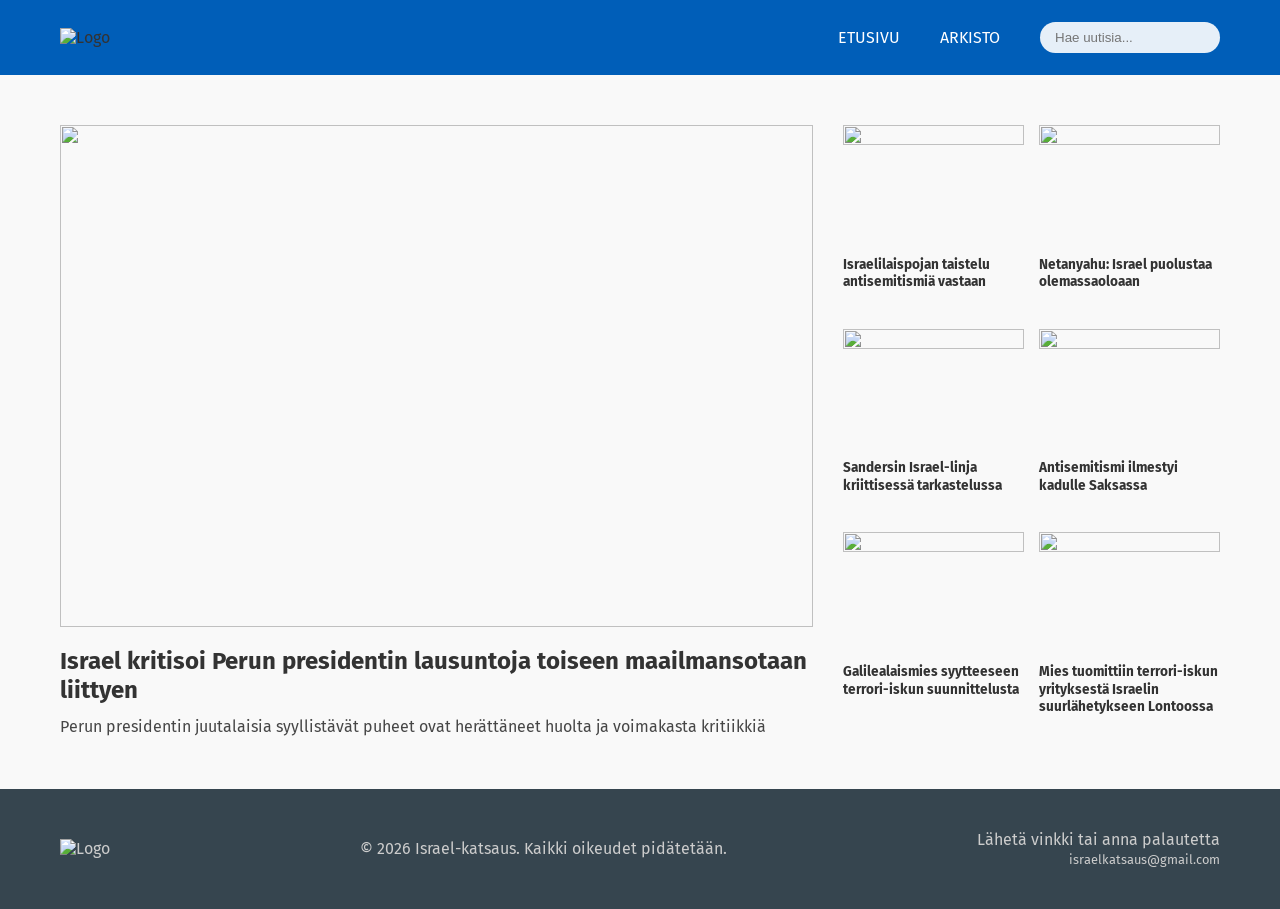
==== index.html @ c625f096 "Add files via upload" ====
<!DOCTYPE html>
<html lang="fi">
<head>
    <meta charset="UTF-8">
    <meta name="viewport" content="width=device-width, initial-scale=1.0">
    <title>Israel-katsaus</title>
    <link rel="icon" type="image/png" href="assets/favicon.png">
    <link rel="stylesheet" href="styles.css">
    <link href="https://fonts.googleapis.com/css2?family=Fira+Sans:ital,wght@0,400;0,700;1,700&display=swap" rel="stylesheet">
</head>
<body>
    <div id="navbar-placeholder"></div>

    <main class="container content-wrapper">
        <div id="search-results-container" style="display:none;">
            <h2 class="section-title">Hakutulokset</h2>
            <div id="search-grid" class="archive-grid"></div>
            <hr>
        </div>

        <div id="front-page-layout">
            <div id="main-article-area"></div>
            <div id="side-articles-area" class="side-grid"></div>
        </div>
    </main>

    <div id="footer-placeholder"></div>

    <script src="script.js"></script>
    <script>
        window.onload = () => {
            loadComponent('navbar-placeholder', 'navbar.html', initNavbar);
            loadComponent('footer-placeholder', 'footer.html');
            renderFrontPage();
        };
    </script>
</body>
</html>
---- styles.css ----
/* PERUSASETUKSET & MUUTTUJAT */
:root {
    /* Vaalean teeman värit (oletus) */
    --bg-color: #f9f9f9;
    --text-color: #333;
    --card-bg: #ffffff;
    --border-color: #ddd;
    --footer-bg: #36454f;
    --footer-text: #ccc;
    --navbar-bg: #005EB8;
}

@media (prefers-color-scheme: dark) {
    :root {
        /* Tumman teema värit */
        --bg-color: #121212;
        --text-color: #e0e0e0;
        --card-bg: #1e1e1e;
        --border-color: #333;
        --navbar-bg: #005EB8;
    }
}

* { box-sizing: border-box; margin: 0; padding: 0; }

html {
    overflow-y: scroll;
}

body { 
    font-family: 'Fira Sans', sans-serif; 
    background-color: var(--bg-color); 
    display: flex; 
    flex-direction: column; 
    min-height: 100vh;
    color: var(--text-color);
    transition: background-color 0.3s ease, color 0.3s ease;
}

a { text-decoration: none; color: inherit; }

.container { 
    max-width: 1200px; 
    margin: 0 auto; 
    padding: 0 20px; 
    width: 100%;
}

.content-wrapper { 
    flex: 1; 
    padding-top: 30px; 
    padding-bottom: 50px; 
}

/* YLÄPALKKI (NAVBAR) */
.navbar { 
    background-color: var(--navbar-bg); 
    height: 75px; 
    position: sticky; 
    top: 0; 
    z-index: 1000;
    transition: background-color 0.3s ease;
}

.nav-container { 
    max-width: 1200px; 
    margin: 0 auto; 
    height: 100%; 
    display: flex; 
    align-items: center; 
    padding: 0 20px;
}

.nav-logo { max-height: 55px; width: auto; display: block; }

.nav-center-right { 
    display: flex; 
    align-items: center; 
    margin-left: auto; 
    width: 60%;
    justify-content: flex-end;
}

.nav-links { display: flex; gap: 40px; margin-right: 40px; }
.nav-links a { color: white; font-weight: 400; font-size: 1rem; }

#search-input { 
    padding: 8px 15px; 
    border-radius: 20px; 
    border: none; 
    outline: none;
    width: 180px;
    background-color: rgba(255, 255, 255, 0.9);
}

/* ETUSIVU LAYOUT */
#front-page-layout { 
    display: grid; 
    grid-template-columns: 2fr 1fr; 
    gap: 30px; 
    margin-top: 20px;
}

.img-container-32 { width: 100%; aspect-ratio: 3/2; overflow: hidden; margin-bottom: 20px; }
.img-container-32 img { width: 100%; height: 100%; object-fit: cover; }

.main-article-card h2 { margin-bottom: 10px; line-height: 1.2; cursor: pointer; }
.main-article-card p { line-height: 1.5; opacity: 0.9; }

.side-grid { display: grid; grid-template-columns: 1fr 1fr; gap: 15px; }
.side-card { cursor: pointer; }
.side-card img { width: 100%; aspect-ratio: 3/2; object-fit: cover; margin-bottom: 10px; }
.side-card h4 { font-size: 0.85rem; line-height: 1.3; font-weight: 700; }

/* ARKISTO & HAKU */
.archive-grid { 
    display: grid; 
    grid-template-columns: repeat(auto-fill, minmax(250px, 1fr)); 
    gap: 25px; 
    margin-top: 20px; 
}
.news-card { cursor: pointer; }
.news-card img { width: 100%; aspect-ratio: 3/2; object-fit: cover; margin-bottom: 10px; }

/* AVATTU UUTINEN */
.article-page-layout { 
    display: grid; 
    grid-template-columns: 3fr 1fr; 
    gap: 40px; 
    margin-top: 20px;
}

.article-hero-img { 
    width: 100%; 
    max-width: 100%; 
    height: auto; 
    margin-bottom: 25px; 
    display: block; 
}

.full-article h1 { font-size: 1.8rem; margin-bottom: 20px; line-height: 1.3; }
.article-ingress { font-weight: 700; margin-bottom: 1.5rem; line-height: 1.6; }
.article-body p { margin-bottom: 1.5rem; line-height: 1.6; }
.article-author { font-style: italic; font-weight: bold; font-size: 0.85rem; margin-top: 20px; }

.share-box { margin-top: 1.5rem; }
.share-box p { font-size: 0.9rem; font-weight: bold; margin-bottom: 8px; }
.share-links { display: flex; gap: 15px; align-items: center; }
.share-links img { 
    width: 45px; 
    height: 45px; 
    cursor: pointer; 
    filter: grayscale(0.2); /* Säädetään kuvakkeiden kirkkautta */
} 
.divider { border-bottom: 1px solid var(--border-color); width: 60px; margin-top: 15px; }

/* SIVUPALKKI (LATEST SIDEBAR) */
.sidebar-main-title {
    font-size: 1.1rem;
    font-weight: 700;
    margin-bottom: 15px;
    text-transform: uppercase;
}
.sidebar-item { padding: 12px 0; border-bottom: 1px solid var(--border-color); cursor: pointer; }
.sidebar-item p { font-size: 0.9rem; font-weight: 400; line-height: 1.4; }

/* ALAPALKKI (FOOTER) */
.footer { background-color: var(--footer-bg); color: var(--footer-text); padding: 40px 0; margin-top: auto; }
.footer-container { display: flex; justify-content: space-between; align-items: center; max-width: 1200px; margin: 0 auto; padding: 0 20px; }
.footer-logo { height: 50px; }

.footer-copyright { text-align: center; }
.footer-main-text { 
    font-size: 1.1rem; 
    font-weight: 600; 
    color: #fff; 
    margin-bottom: 4px; 
}
.footer-sub-text { 
    font-size: 0.75rem; 
    opacity: 0.7; 
}

.footer-contact { text-align: right; line-height: 1.4; }
.email-text { font-size: 0.8rem; }

/* MOBIILINÄKYMÄ (ALLE 768px) */
.hamburger { display: none; background: none; border: none; flex-direction: column; gap: 5px; cursor: pointer; }
.hamburger span { width: 25px; height: 3px; background-color: white; }

@media (max-width: 768px) {
    .hamburger { display: flex; position: absolute; left: 20px; }
    
    .nav-center-right { 
        display: none; 
        position: absolute; 
        top: 75px; 
        left: 0; 
        width: 100%; 
        background: var(--navbar-bg); 
        flex-direction: column; 
        padding: 30px 0;
        align-items: center;
        justify-content: center;
        text-align: center;
    }
    
    .nav-center-right.active { display: flex; }
    
    .nav-links { 
        flex-direction: column; 
        gap: 25px; 
        margin-right: 0; 
        margin-bottom: 30px; 
        width: 100%;
    }

    .nav-links a {
        font-size: 1.2rem;
        display: block;
        width: 100%;
    }

    .search-container {
        width: 100%;
        display: flex;
        justify-content: center;
        padding: 0 20px;
    }

    #search-input { 
        width: 80%; 
        max-width: 300px;
    }
    
    .nav-logo {
        position: absolute;
        left: 50%;
        transform: translateX(-50%);
        top: 15px; 
        height: 45px; 
    }
    
    #front-page-layout, .article-page-layout { grid-template-columns: 1fr; }
    .side-grid { grid-template-columns: 1fr 1fr; }
    
    .footer-container { flex-direction: column; gap: 25px; text-align: center; }
    .footer-contact { text-align: center; }
}
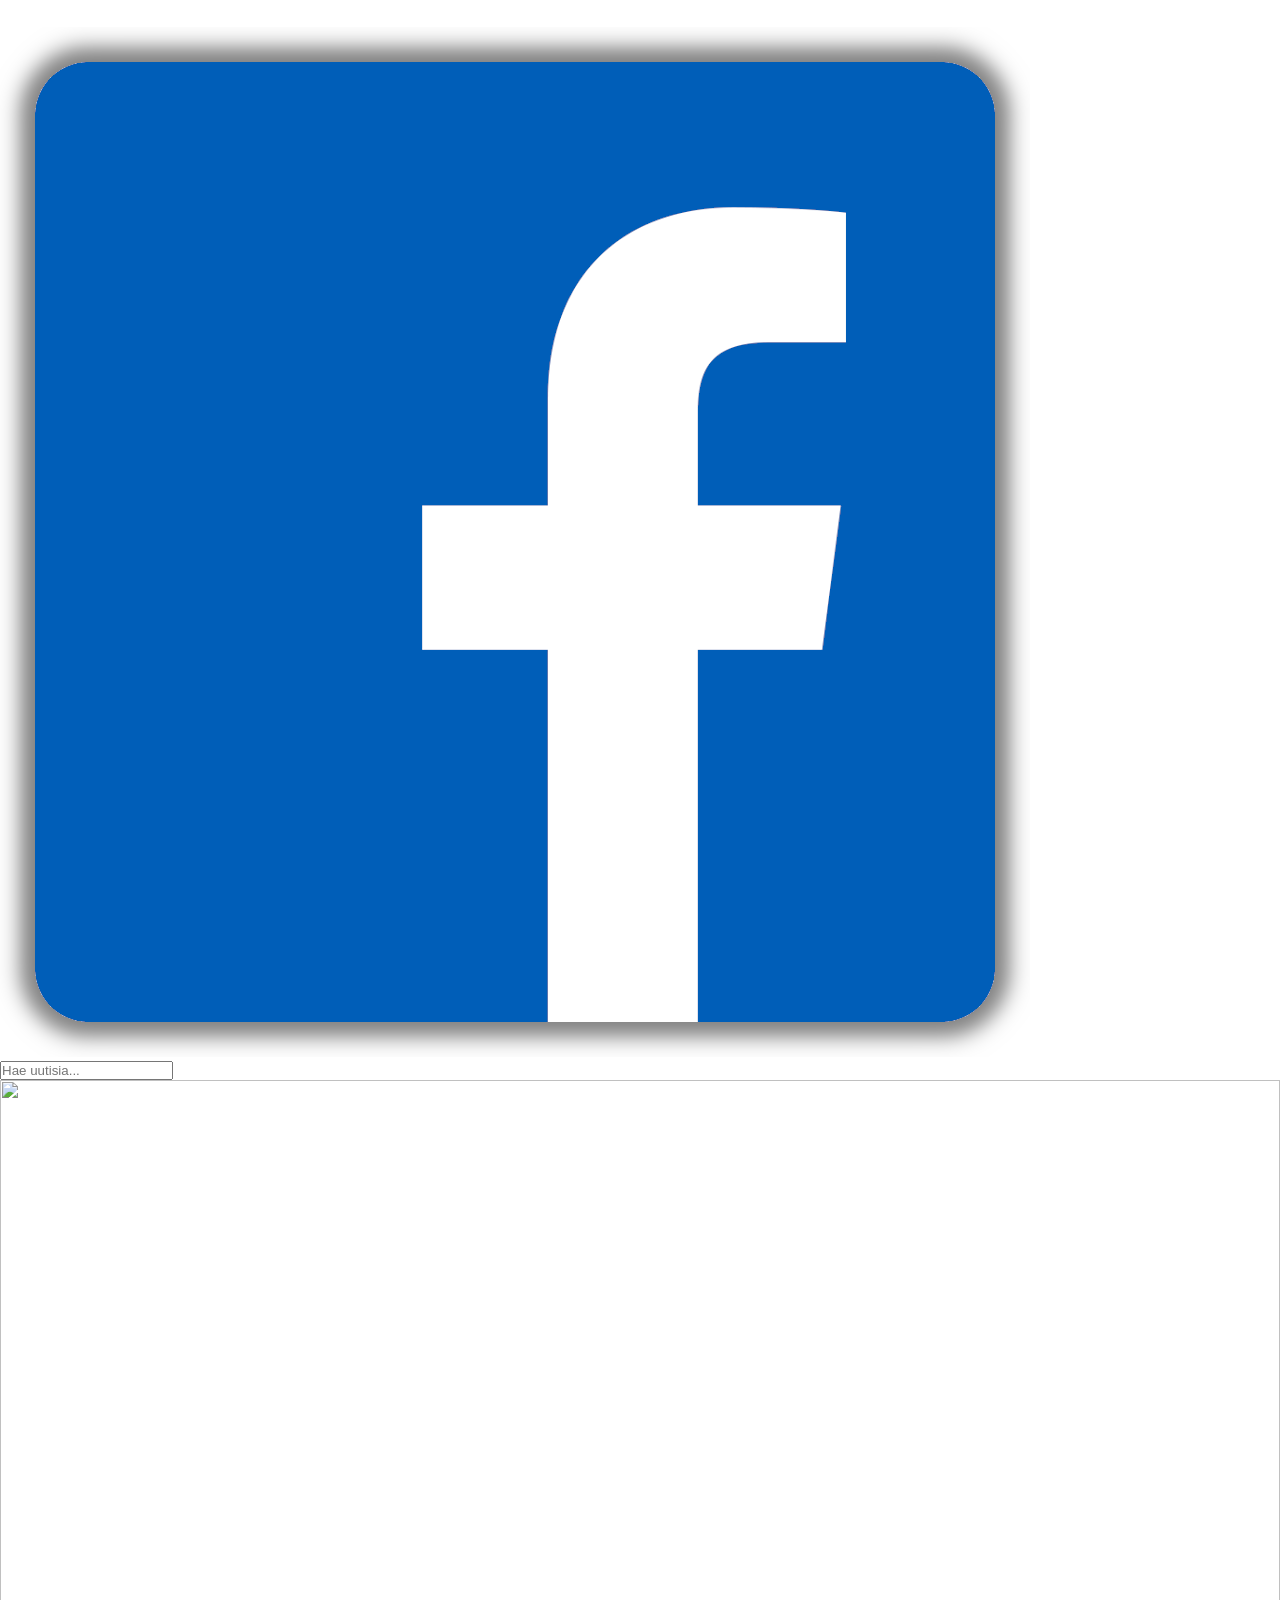
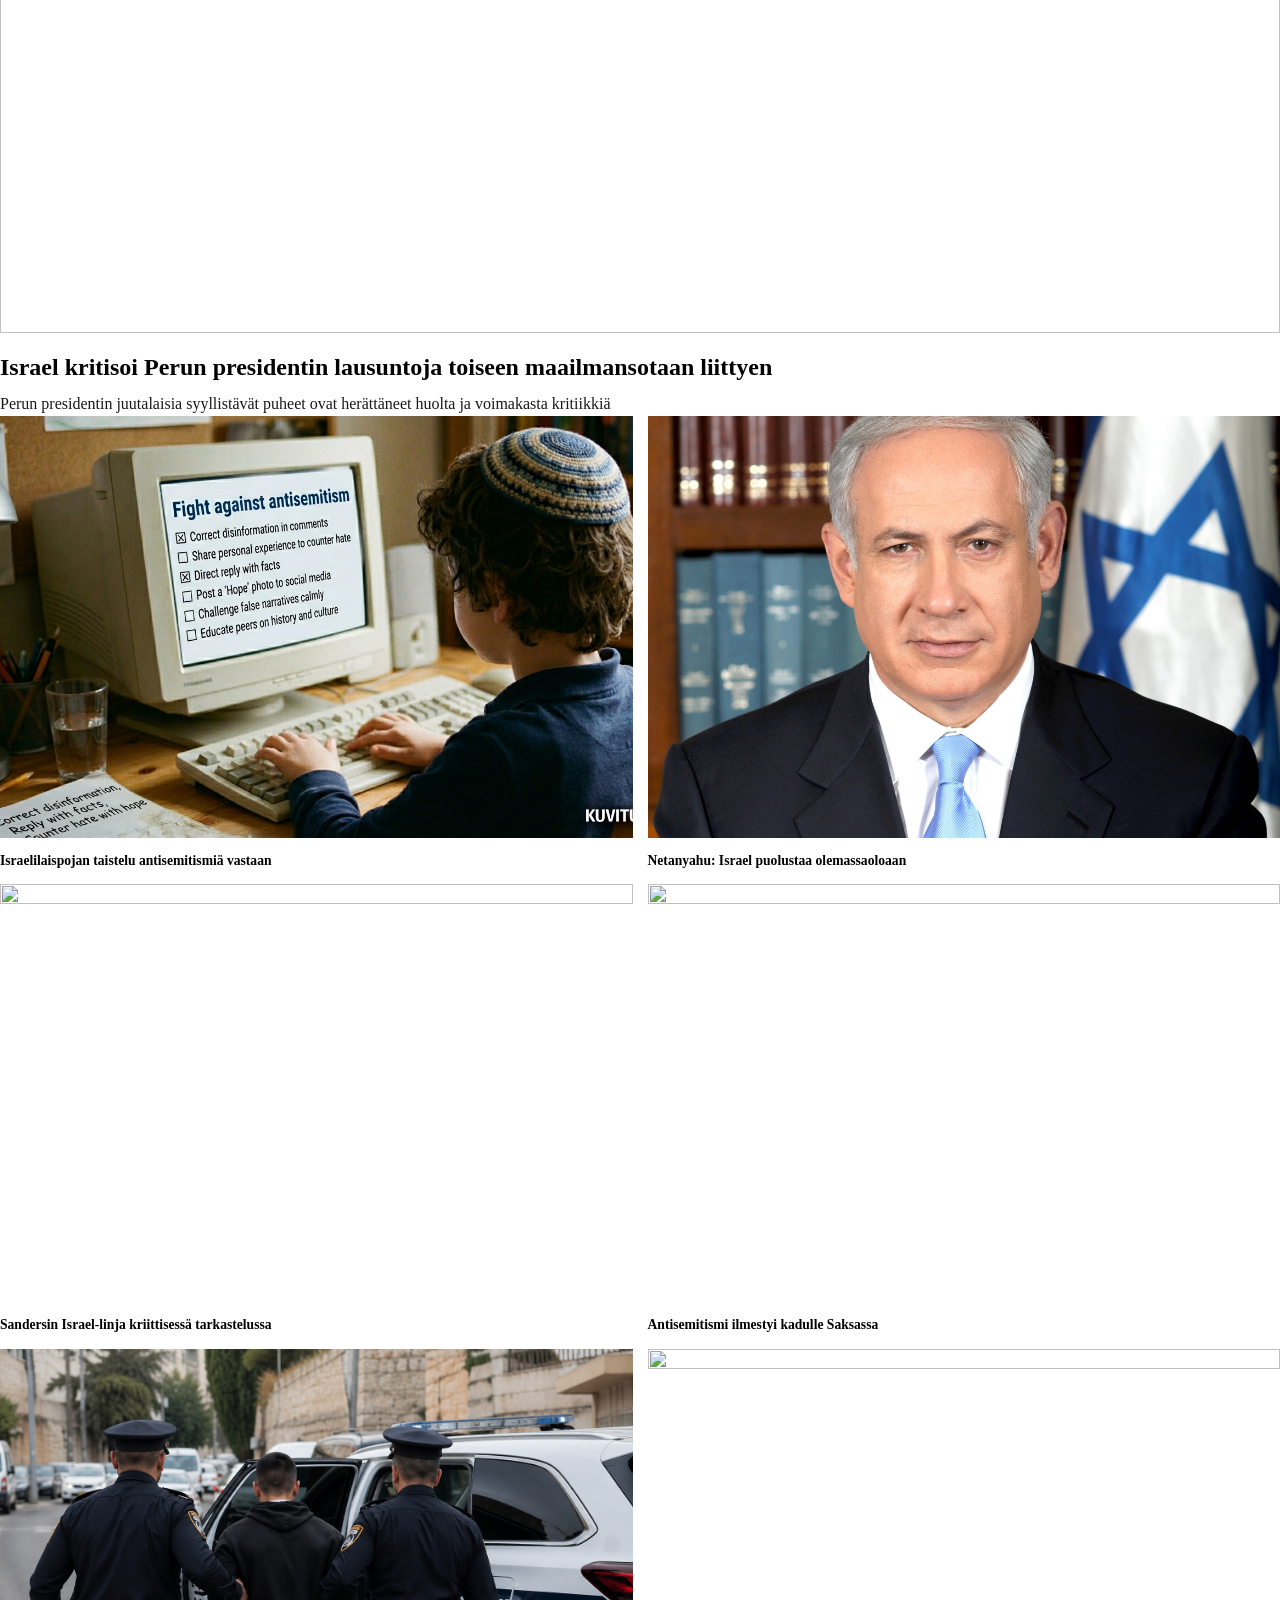
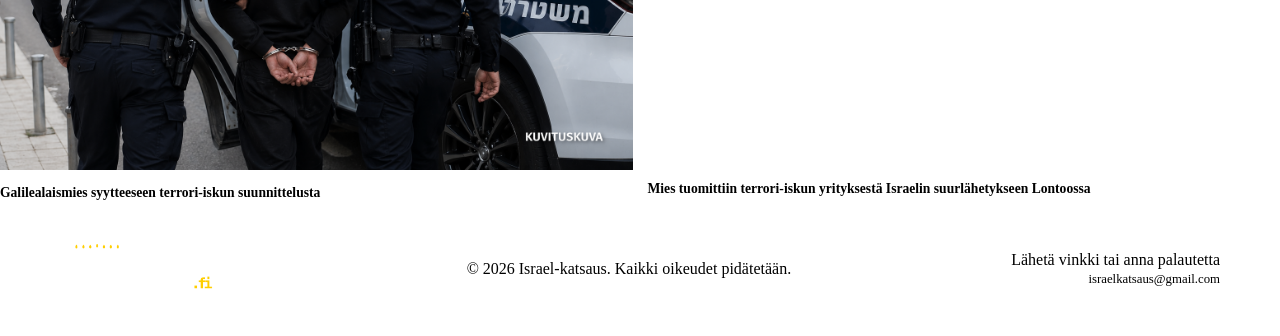
==== commit 257fce55: "Update index.html" ====
--- a/index.html
+++ b/index.html
@@ -26,11 +26,22 @@
 
     <div id="footer-placeholder"></div>
 
+    <!-- Ladattavat skriptit -->
     <script src="script.js"></script>
     <script>
+        // Suoritetaan heti kun sivu ja sen osat ovat valmiit
         window.onload = () => {
-            loadComponent('navbar-placeholder', 'navbar.html', initNavbar);
+            // Ladataan navbar ja suoritetaan initNavbar vasta kun lataus on VALMIS
+            loadComponent('navbar-placeholder', 'navbar.html', () => {
+                if (typeof initNavbar === 'function') {
+                    initNavbar();
+                }
+            });
+            
+            // Ladataan footer
             loadComponent('footer-placeholder', 'footer.html');
+            
+            // Renderöidään etusivun uutiset
             renderFrontPage();
         };
     </script>
--- a/styles.css
+++ b/styles.css
@@ -1,104 +1,104 @@
 /* PERUSASETUKSET & MUUTTUJAT */
 :root {
-    /* Vaalean teeman värit (oletus) */
-    --bg-color: #f9f9f9;
-    --text-color: #333;
-    --card-bg: #ffffff;
-    --border-color: #ddd;
-    --footer-bg: #36454f;
-    --footer-text: #ccc;
-    --navbar-bg: #005EB8;
+    /* Vaalean teeman värit (oletus) */
+    --bg-color: #f9f9f9;
+    --text-color: #333;
+    --card-bg: #ffffff;
+    --border-color: #ddd;
+    --footer-bg: #36454f;
+    --footer-text: #ccc;
+    --navbar-bg: #005EB8;
 }
 
 @media (prefers-color-scheme: dark) {
-    :root {
-        /* Tumman teema värit */
-        --bg-color: #121212;
-        --text-color: #e0e0e0;
-        --card-bg: #1e1e1e;
-        --border-color: #333;
-        --navbar-bg: #005EB8;
-    }
+    :root {
+        /* Tumman teema värit */
+        --bg-color: #121212;
+        --text-color: #e0e0e0;
+        --card-bg: #1e1e1e;
+        --border-color: #333;
+        --navbar-bg: #005EB8;
+    }
 }
 
 * { box-sizing: border-box; margin: 0; padding: 0; }
 
 html {
-    overflow-y: scroll;
-}
-
-body { 
-    font-family: 'Fira Sans', sans-serif; 
-    background-color: var(--bg-color); 
-    display: flex; 
-    flex-direction: column; 
-    min-height: 100vh;
-    color: var(--text-color);
-    transition: background-color 0.3s ease, color 0.3s ease;
+    overflow-y: scroll;
+}
+
+body { 
+    font-family: 'Fira Sans', sans-serif; 
+    background-color: var(--bg-color); 
+    display: flex; 
+    flex-direction: column; 
+    min-height: 100vh;
+    color: var(--text-color);
+    transition: background-color 0.3s ease, color 0.3s ease;
 }
 
 a { text-decoration: none; color: inherit; }
 
-.container { 
-    max-width: 1200px; 
-    margin: 0 auto; 
-    padding: 0 20px; 
-    width: 100%;
-}
-
-.content-wrapper { 
-    flex: 1; 
-    padding-top: 30px; 
-    padding-bottom: 50px; 
+.container { 
+    max-width: 1200px; 
+    margin: 0 auto; 
+    padding: 0 20px; 
+    width: 100%;
+}
+
+.content-wrapper { 
+    flex: 1; 
+    padding-top: 30px; 
+    padding-bottom: 50px; 
 }
 
 /* YLÄPALKKI (NAVBAR) */
-.navbar { 
-    background-color: var(--navbar-bg); 
-    height: 75px; 
-    position: sticky; 
-    top: 0; 
-    z-index: 1000;
-    transition: background-color 0.3s ease;
-}
-
-.nav-container { 
-    max-width: 1200px; 
-    margin: 0 auto; 
-    height: 100%; 
-    display: flex; 
-    align-items: center; 
-    padding: 0 20px;
+.navbar { 
+    background-color: var(--navbar-bg); 
+    height: 75px; 
+    position: sticky; 
+    top: 0; 
+    z-index: 1000;
+    transition: background-color 0.3s ease;
+}
+
+.nav-container { 
+    max-width: 1200px; 
+    margin: 0 auto; 
+    height: 100%; 
+    display: flex; 
+    align-items: center; 
+    padding: 0 20px;
 }
 
 .nav-logo { max-height: 55px; width: auto; display: block; }
 
-.nav-center-right { 
-    display: flex; 
-    align-items: center; 
-    margin-left: auto; 
-    width: 60%;
-    justify-content: flex-end;
+.nav-center-right { 
+    display: flex; 
+    align-items: center; 
+    margin-left: auto; 
+    width: 60%;
+    justify-content: flex-end;
 }
 
 .nav-links { display: flex; gap: 40px; margin-right: 40px; }
 .nav-links a { color: white; font-weight: 400; font-size: 1rem; }
 
-#search-input { 
-    padding: 8px 15px; 
-    border-radius: 20px; 
-    border: none; 
-    outline: none;
-    width: 180px;
-    background-color: rgba(255, 255, 255, 0.9);
+#search-input { 
+    padding: 8px 15px; 
+    border-radius: 20px; 
+    border: none; 
+    outline: none;
+    width: 180px;
+    background-color: rgba(255, 255, 255, 0.9);
 }
 
 /* ETUSIVU LAYOUT */
-#front-page-layout { 
-    display: grid; 
-    grid-template-columns: 2fr 1fr; 
-    gap: 30px; 
-    margin-top: 20px;
+#front-page-layout { 
+    display: grid; 
+    grid-template-columns: 2fr 1fr; 
+    gap: 30px; 
+    margin-top: 20px;
 }
 
 .img-container-32 { width: 100%; aspect-ratio: 3/2; overflow: hidden; margin-bottom: 20px; }
@@ -113,29 +113,29 @@
 .side-card h4 { font-size: 0.85rem; line-height: 1.3; font-weight: 700; }
 
 /* ARKISTO & HAKU */
-.archive-grid { 
-    display: grid; 
-    grid-template-columns: repeat(auto-fill, minmax(250px, 1fr)); 
-    gap: 25px; 
-    margin-top: 20px; 
+.archive-grid { 
+    display: grid; 
+    grid-template-columns: repeat(auto-fill, minmax(250px, 1fr)); 
+    gap: 25px; 
+    margin-top: 20px; 
 }
 .news-card { cursor: pointer; }
 .news-card img { width: 100%; aspect-ratio: 3/2; object-fit: cover; margin-bottom: 10px; }
 
 /* AVATTU UUTINEN */
-.article-page-layout { 
-    display: grid; 
-    grid-template-columns: 3fr 1fr; 
-    gap: 40px; 
-    margin-top: 20px;
-}
-
-.article-hero-img { 
-    width: 100%; 
-    max-width: 100%; 
-    height: auto; 
-    margin-bottom: 25px; 
-    display: block; 
+.article-page-layout { 
+    display: grid; 
+    grid-template-columns: 3fr 1fr; 
+    gap: 40px; 
+    margin-top: 20px;
+}
+
+.article-hero-img { 
+    width: 100%; 
+    max-width: 100%; 
+    height: auto; 
+    margin-bottom: 25px; 
+    display: block; 
 }
 
 .full-article h1 { font-size: 1.8rem; margin-bottom: 20px; line-height: 1.3; }
@@ -146,20 +146,20 @@
 .share-box { margin-top: 1.5rem; }
 .share-box p { font-size: 0.9rem; font-weight: bold; margin-bottom: 8px; }
 .share-links { display: flex; gap: 15px; align-items: center; }
-.share-links img { 
-    width: 45px; 
-    height: 45px; 
-    cursor: pointer; 
-    filter: grayscale(0.2); /* Säädetään kuvakkeiden kirkkautta */
-} 
+.share-links img { 
+    width: 45px; 
+    height: 45px; 
+    cursor: pointer; 
+    filter: grayscale(0.2); /* Säädetään kuvakkeiden kirkkautta */
+} 
 .divider { border-bottom: 1px solid var(--border-color); width: 60px; margin-top: 15px; }
 
 /* SIVUPALKKI (LATEST SIDEBAR) */
 .sidebar-main-title {
-    font-size: 1.1rem;
-    font-weight: 700;
-    margin-bottom: 15px;
-    text-transform: uppercase;
+    font-size: 1.1rem;
+    font-weight: 700;
+    margin-bottom: 15px;
+    text-transform: uppercase;
 }
 .sidebar-item { padding: 12px 0; border-bottom: 1px solid var(--border-color); cursor: pointer; }
 .sidebar-item p { font-size: 0.9rem; font-weight: 400; line-height: 1.4; }
@@ -170,80 +170,105 @@
 .footer-logo { height: 50px; }
 
 .footer-copyright { text-align: center; }
-.footer-main-text { 
-    font-size: 1.1rem; 
-    font-weight: 600; 
-    color: #fff; 
-    margin-bottom: 4px; 
-}
-.footer-sub-text { 
-    font-size: 0.75rem; 
-    opacity: 0.7; 
+.footer-main-text { 
+    font-size: 1.1rem; 
+    font-weight: 600; 
+    color: #fff; 
+    margin-bottom: 4px; 
+}
+.footer-sub-text { 
+    font-size: 0.75rem; 
+    opacity: 0.7; 
 }
 
 .footer-contact { text-align: right; line-height: 1.4; }
 .email-text { font-size: 0.8rem; }
+
+/* Facebook-ikonin tyylit yläpalkissa */
+.nav-fb-link {
+    display: flex;
+    align-items: center;
+    padding-right: 5px; /* Pieni väli Etusivu-linkkiin */
+}
+
+.fb-icon-top {
+    height: 20px; /* Säädä tästä kokoa tarvittaessa */
+    width: auto;
+    display: block;
+    transition: transform 0.2s ease;
+}
+
+.fb-icon-top:hover {
+    transform: scale(1.1); /* Kevyt korostus vietäessä hiiri päälle */
+}
+
+/* Varmistetaan, että nav-links pitää ne samalla rivillä */
+.nav-links {
+    display: flex;
+    align-items: center;
+    gap: 20px; /* Pitää linkkien välit vakiona */
+}
 
 /* MOBIILINÄKYMÄ (ALLE 768px) */
 .hamburger { display: none; background: none; border: none; flex-direction: column; gap: 5px; cursor: pointer; }
 .hamburger span { width: 25px; height: 3px; background-color: white; }
 
 @media (max-width: 768px) {
-    .hamburger { display: flex; position: absolute; left: 20px; }
-    
-    .nav-center-right { 
-        display: none; 
-        position: absolute; 
-        top: 75px; 
-        left: 0; 
-        width: 100%; 
-        background: var(--navbar-bg); 
-        flex-direction: column; 
-        padding: 30px 0;
-        align-items: center;
-        justify-content: center;
-        text-align: center;
-    }
-    
-    .nav-center-right.active { display: flex; }
-    
-    .nav-links { 
-        flex-direction: column; 
-        gap: 25px; 
-        margin-right: 0; 
-        margin-bottom: 30px; 
-        width: 100%;
-    }
-
-    .nav-links a {
-        font-size: 1.2rem;
-        display: block;
-        width: 100%;
-    }
-
-    .search-container {
-        width: 100%;
-        display: flex;
-        justify-content: center;
-        padding: 0 20px;
-    }
-
-    #search-input { 
-        width: 80%; 
-        max-width: 300px;
-    }
-    
-    .nav-logo {
-        position: absolute;
-        left: 50%;
-        transform: translateX(-50%);
-        top: 15px; 
-        height: 45px; 
-    }
-    
-    #front-page-layout, .article-page-layout { grid-template-columns: 1fr; }
-    .side-grid { grid-template-columns: 1fr 1fr; }
-    
-    .footer-container { flex-direction: column; gap: 25px; text-align: center; }
-    .footer-contact { text-align: center; }
-}
+    .hamburger { display: flex; position: absolute; left: 20px; }
+    
+    .nav-center-right { 
+        display: none; 
+        position: absolute; 
+        top: 75px; 
+        left: 0; 
+        width: 100%; 
+        background: var(--navbar-bg); 
+        flex-direction: column; 
+        padding: 30px 0;
+        align-items: center;
+        justify-content: center;
+        text-align: center;
+    }
+    
+    .nav-center-right.active { display: flex; }
+    
+    .nav-links { 
+        flex-direction: column; 
+        gap: 25px; 
+        margin-right: 0; 
+        margin-bottom: 30px; 
+        width: 100%;
+    }
+
+    .nav-links a {
+        font-size: 1.2rem;
+        display: block;
+        width: 100%;
+    }
+
+    .search-container {
+        width: 100%;
+        display: flex;
+        justify-content: center;
+        padding: 0 20px;
+    }
+
+    #search-input { 
+        width: 80%; 
+        max-width: 300px;
+    }
+    
+    .nav-logo {
+        position: absolute;
+        left: 50%;
+        transform: translateX(-50%);
+        top: 15px; 
+        height: 45px; 
+    }
+    
+    #front-page-layout, .article-page-layout { grid-template-columns: 1fr; }
+    .side-grid { grid-template-columns: 1fr 1fr; }
+    
+    .footer-container { flex-direction: column; gap: 25px; text-align: center; }
+    .footer-contact { text-align: center; }
+}
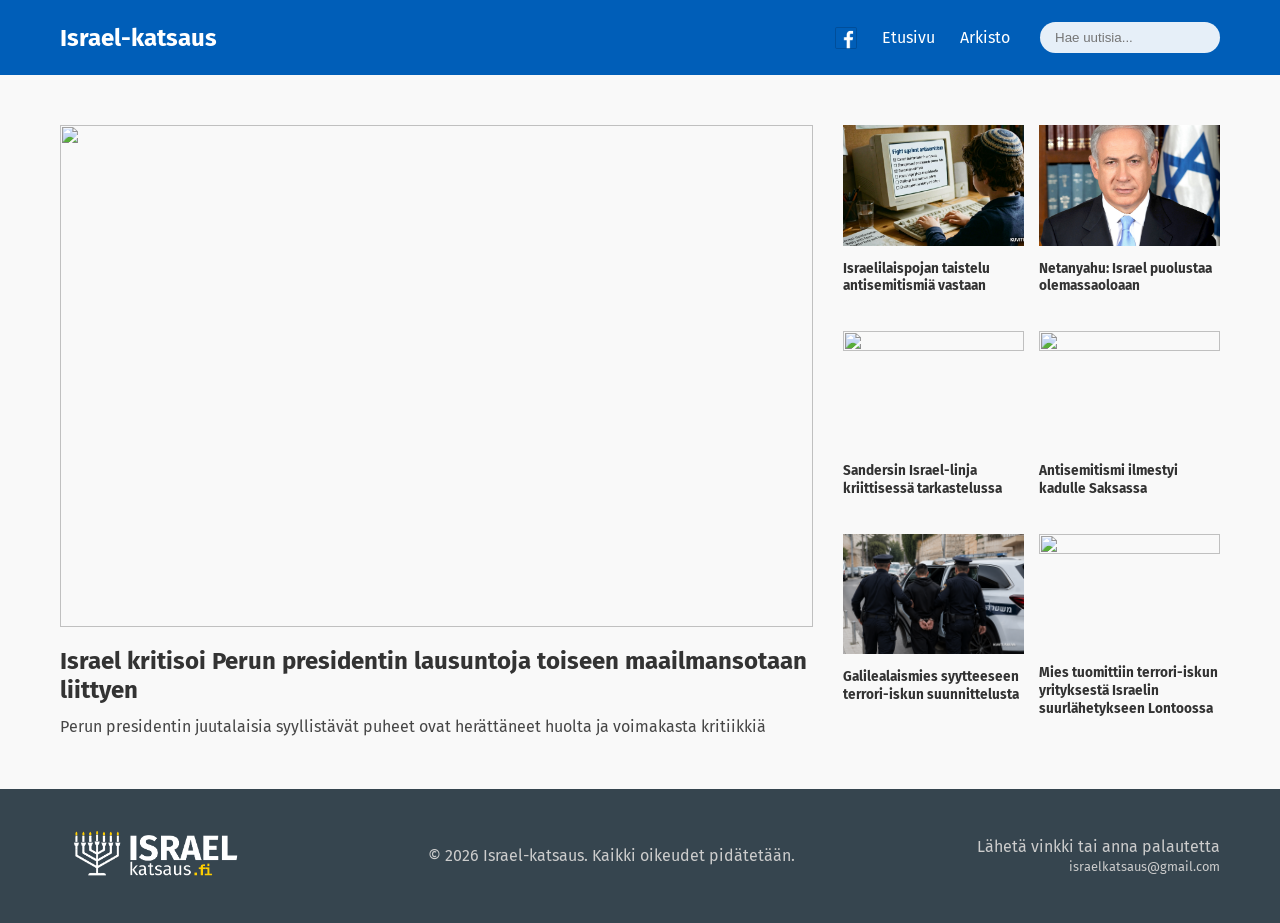
==== commit 698279d5: "Update index.html" ====
--- a/index.html
+++ b/index.html
@@ -4,7 +4,13 @@
     <meta charset="UTF-8">
     <meta name="viewport" content="width=device-width, initial-scale=1.0">
     <title>Israel-katsaus</title>
-    <link rel="icon" type="image/png" href="assets/favicon.png">
+
+    <meta name="description" content="Uutiset ja selkeät tilannekatsaukset Israelista. Seuraamme myös antisemitismiä ja tuomme esiin uutisia, joita et muualta välttämättä löydä">
+    
+    <link rel="icon" type="image/png" href="assets/favicon-google.png" sizes="48x48">
+
+    <link id="dynamic-favicon" rel="icon" type="image/png" href="assets/favicon-dark.png">
+
     <link rel="stylesheet" href="styles.css">
     <link href="https://fonts.googleapis.com/css2?family=Fira+Sans:ital,wght@0,400;0,700;1,700&display=swap" rel="stylesheet">
 </head>
@@ -26,23 +32,27 @@
 
     <div id="footer-placeholder"></div>
 
-    <!-- Ladattavat skriptit -->
     <script src="script.js"></script>
     <script>
-        // Suoritetaan heti kun sivu ja sen osat ovat valmiit
         window.onload = () => {
-            // Ladataan navbar ja suoritetaan initNavbar vasta kun lataus on VALMIS
+            // Ladataan komponentit
             loadComponent('navbar-placeholder', 'navbar.html', () => {
-                if (typeof initNavbar === 'function') {
-                    initNavbar();
+                initNavbar();
+                
+                // Tarkistetaan heti latauksen jälkeen, onko URL:ssa hakusana
+                const params = new URLSearchParams(window.location.search);
+                const query = params.get('search');
+                if (query) {
+                    executeSearch(query);
+                    // Täytetään hakukenttä näkyviin
+                    const searchInput = document.getElementById('search-input');
+                    if (searchInput) searchInput.value = query;
+                } else {
+                    renderFrontPage();
                 }
             });
             
-            // Ladataan footer
             loadComponent('footer-placeholder', 'footer.html');
-            
-            // Renderöidään etusivun uutiset
-            renderFrontPage();
         };
     </script>
 </body>
--- a/styles.css
+++ b/styles.css
@@ -1,104 +1,149 @@
 /* PERUSASETUKSET & MUUTTUJAT */
 :root {
-    /* Vaalean teeman värit (oletus) */
-    --bg-color: #f9f9f9;
-    --text-color: #333;
-    --card-bg: #ffffff;
-    --border-color: #ddd;
-    --footer-bg: #36454f;
-    --footer-text: #ccc;
-    --navbar-bg: #005EB8;
+    /* Vaalean teeman värit (oletus) */
+    --bg-color: #f9f9f9;
+    --text-color: #333;
+    --card-bg: #ffffff;
+    --border-color: #ddd;
+    --footer-bg: #36454f;
+    --footer-text: #ccc;
+    --navbar-bg: #005EB8;
 }
 
 @media (prefers-color-scheme: dark) {
-    :root {
-        /* Tumman teema värit */
-        --bg-color: #121212;
-        --text-color: #e0e0e0;
-        --card-bg: #1e1e1e;
-        --border-color: #333;
-        --navbar-bg: #005EB8;
-    }
+    :root {
+        /* Tumman teeman värit */
+        --bg-color: #121212;
+        --text-color: #e0e0e0;
+        --card-bg: #1e1e1e;
+        --border-color: #333;
+        --navbar-bg: #005EB8;
+    }
 }
 
 * { box-sizing: border-box; margin: 0; padding: 0; }
 
 html {
-    overflow-y: scroll;
-}
-
-body { 
-    font-family: 'Fira Sans', sans-serif; 
-    background-color: var(--bg-color); 
-    display: flex; 
-    flex-direction: column; 
-    min-height: 100vh;
-    color: var(--text-color);
-    transition: background-color 0.3s ease, color 0.3s ease;
+    overflow-y: scroll;
+}
+
+body { 
+    font-family: 'Fira Sans', sans-serif; 
+    background-color: var(--bg-color); 
+    display: flex; 
+    flex-direction: column; 
+    min-height: 100vh;
+    color: var(--text-color);
+    transition: background-color 0.3s ease, color 0.3s ease;
 }
 
 a { text-decoration: none; color: inherit; }
 
-.container { 
-    max-width: 1200px; 
-    margin: 0 auto; 
-    padding: 0 20px; 
-    width: 100%;
-}
-
-.content-wrapper { 
-    flex: 1; 
-    padding-top: 30px; 
-    padding-bottom: 50px; 
-}
-
-/* YLÄPALKKI (NAVBAR) */
-.navbar { 
-    background-color: var(--navbar-bg); 
-    height: 75px; 
-    position: sticky; 
-    top: 0; 
-    z-index: 1000;
-    transition: background-color 0.3s ease;
-}
-
-.nav-container { 
-    max-width: 1200px; 
-    margin: 0 auto; 
-    height: 100%; 
-    display: flex; 
-    align-items: center; 
-    padding: 0 20px;
-}
-
-.nav-logo { max-height: 55px; width: auto; display: block; }
-
-.nav-center-right { 
-    display: flex; 
-    align-items: center; 
-    margin-left: auto; 
-    width: 60%;
-    justify-content: flex-end;
-}
-
-.nav-links { display: flex; gap: 40px; margin-right: 40px; }
-.nav-links a { color: white; font-weight: 400; font-size: 1rem; }
-
-#search-input { 
-    padding: 8px 15px; 
-    border-radius: 20px; 
-    border: none; 
-    outline: none;
-    width: 180px;
-    background-color: rgba(255, 255, 255, 0.9);
+.container { 
+    max-width: 1200px; 
+    margin: 0 auto; 
+    padding: 0 20px; 
+    width: 100%;
+}
+
+.content-wrapper { 
+    flex: 1; 
+    padding-top: 30px; 
+    padding-bottom: 50px; 
+}
+
+/* YLÄPALKKI (NAVBAR) -STABIILI FLEXBOX-TOTEUTUS */
+.navbar { 
+    background-color: var(--navbar-bg); 
+    height: 75px; 
+    position: sticky; 
+    top: 0; 
+    z-index: 1000;
+}
+
+.nav-container { 
+    max-width: 1200px; 
+    margin: 0 auto; 
+    height: 100%; 
+    display: flex; 
+    align-items: center; 
+    justify-content: space-between; /* Pitää vasemman ja oikean reunan paikoillaan */
+    padding: 0 20px;
+}
+
+/* Vasen reuna (Logo) */
+.nav-logo { 
+    display: flex;
+    align-items: center;
+    flex-shrink: 0; /* Estää tekstilogoa menemästä kasaan */
+}
+
+.nav-logo a { 
+    color: white; 
+    font-size: 1.5rem; 
+    font-weight: 700; 
+    white-space: nowrap;
+}
+
+/* Oikea reuna (Linkit + Haku) */
+.nav-center-right { 
+    display: flex; 
+    align-items: center; 
+    gap: 30px;
+    flex-shrink: 0;
+}
+
+.nav-links { 
+    display: flex; 
+    align-items: center; 
+    gap: 25px; 
+}
+
+.nav-links a { 
+    color: white; 
+    font-weight: 400; 
+    font-size: 1rem; 
+    white-space: nowrap;
+}
+
+/* Facebook-ikoni */
+.nav-fb-link {
+    display: inline-flex;
+    align-items: center;
+}
+
+.fb-icon-top {
+    height: 22px; 
+    width: auto;
+    display: block;
+    transition: transform 0.2s ease;
+}
+
+.fb-icon-top:hover {
+    transform: scale(1.1); 
+}
+
+/* Hakukenttä */
+.search-container {
+    display: flex;
+    align-items: center;
+}
+
+#search-input { 
+    padding: 8px 15px; 
+    border-radius: 20px; 
+    border: none; 
+    outline: none;
+    width: 180px;
+    background-color: rgba(255, 255, 255, 0.9);
 }
 
 /* ETUSIVU LAYOUT */
-#front-page-layout { 
-    display: grid; 
-    grid-template-columns: 2fr 1fr; 
-    gap: 30px; 
-    margin-top: 20px;
+#front-page-layout { 
+    display: grid; 
+    grid-template-columns: 2fr 1fr; 
+    gap: 30px; 
+    margin-top: 20px;
 }
 
 .img-container-32 { width: 100%; aspect-ratio: 3/2; overflow: hidden; margin-bottom: 20px; }
@@ -113,29 +158,29 @@
 .side-card h4 { font-size: 0.85rem; line-height: 1.3; font-weight: 700; }
 
 /* ARKISTO & HAKU */
-.archive-grid { 
-    display: grid; 
-    grid-template-columns: repeat(auto-fill, minmax(250px, 1fr)); 
-    gap: 25px; 
-    margin-top: 20px; 
+.archive-grid { 
+    display: grid; 
+    grid-template-columns: repeat(auto-fill, minmax(250px, 1fr)); 
+    gap: 25px; 
+    margin-top: 20px; 
 }
 .news-card { cursor: pointer; }
 .news-card img { width: 100%; aspect-ratio: 3/2; object-fit: cover; margin-bottom: 10px; }
 
 /* AVATTU UUTINEN */
-.article-page-layout { 
-    display: grid; 
-    grid-template-columns: 3fr 1fr; 
-    gap: 40px; 
-    margin-top: 20px;
-}
-
-.article-hero-img { 
-    width: 100%; 
-    max-width: 100%; 
-    height: auto; 
-    margin-bottom: 25px; 
-    display: block; 
+.article-page-layout { 
+    display: grid; 
+    grid-template-columns: 3fr 1fr; 
+    gap: 40px; 
+    margin-top: 20px;
+}
+
+.article-hero-img { 
+    width: 100%; 
+    max-width: 100%; 
+    height: auto; 
+    margin-bottom: 25px; 
+    display: block; 
 }
 
 .full-article h1 { font-size: 1.8rem; margin-bottom: 20px; line-height: 1.3; }
@@ -146,20 +191,20 @@
 .share-box { margin-top: 1.5rem; }
 .share-box p { font-size: 0.9rem; font-weight: bold; margin-bottom: 8px; }
 .share-links { display: flex; gap: 15px; align-items: center; }
-.share-links img { 
-    width: 45px; 
-    height: 45px; 
-    cursor: pointer; 
-    filter: grayscale(0.2); /* Säädetään kuvakkeiden kirkkautta */
-} 
+.share-links img { 
+    width: 45px; 
+    height: 45px; 
+    cursor: pointer; 
+    filter: grayscale(0.2); 
+} 
 .divider { border-bottom: 1px solid var(--border-color); width: 60px; margin-top: 15px; }
 
 /* SIVUPALKKI (LATEST SIDEBAR) */
 .sidebar-main-title {
-    font-size: 1.1rem;
-    font-weight: 700;
-    margin-bottom: 15px;
-    text-transform: uppercase;
+    font-size: 1.1rem;
+    font-weight: 700;
+    margin-bottom: 15px;
+    text-transform: uppercase;
 }
 .sidebar-item { padding: 12px 0; border-bottom: 1px solid var(--border-color); cursor: pointer; }
 .sidebar-item p { font-size: 0.9rem; font-weight: 400; line-height: 1.4; }
@@ -170,105 +215,105 @@
 .footer-logo { height: 50px; }
 
 .footer-copyright { text-align: center; }
-.footer-main-text { 
-    font-size: 1.1rem; 
-    font-weight: 600; 
-    color: #fff; 
-    margin-bottom: 4px; 
-}
-.footer-sub-text { 
-    font-size: 0.75rem; 
-    opacity: 0.7; 
+.footer-main-text { 
+    font-size: 1.1rem; 
+    font-weight: 600; 
+    color: #fff; 
+    margin-bottom: 4px; 
+}
+.footer-sub-text { 
+    font-size: 0.75rem; 
+    opacity: 0.7; 
 }
 
 .footer-contact { text-align: right; line-height: 1.4; }
 .email-text { font-size: 0.8rem; }
 
-/* Facebook-ikonin tyylit yläpalkissa */
-.nav-fb-link {
-    display: flex;
-    align-items: center;
-    padding-right: 5px; /* Pieni väli Etusivu-linkkiin */
-}
-
-.fb-icon-top {
-    height: 20px; /* Säädä tästä kokoa tarvittaessa */
-    width: auto;
-    display: block;
-    transition: transform 0.2s ease;
-}
-
-.fb-icon-top:hover {
-    transform: scale(1.1); /* Kevyt korostus vietäessä hiiri päälle */
-}
-
-/* Varmistetaan, että nav-links pitää ne samalla rivillä */
-.nav-links {
-    display: flex;
-    align-items: center;
-    gap: 20px; /* Pitää linkkien välit vakiona */
-}
-
-/* MOBIILINÄKYMÄ (ALLE 768px) */
+/* MOBIILINÄKYMÄ (ALLE 768px) - PUHDISTETTU JA STAATTINEN */
 .hamburger { display: none; background: none; border: none; flex-direction: column; gap: 5px; cursor: pointer; }
 .hamburger span { width: 25px; height: 3px; background-color: white; }
 
 @media (max-width: 768px) {
-    .hamburger { display: flex; position: absolute; left: 20px; }
-    
-    .nav-center-right { 
-        display: none; 
-        position: absolute; 
-        top: 75px; 
-        left: 0; 
-        width: 100%; 
-        background: var(--navbar-bg); 
-        flex-direction: column; 
-        padding: 30px 0;
-        align-items: center;
-        justify-content: center;
-        text-align: center;
-    }
-    
-    .nav-center-right.active { display: flex; }
-    
-    .nav-links { 
-        flex-direction: column; 
-        gap: 25px; 
-        margin-right: 0; 
-        margin-bottom: 30px; 
-        width: 100%;
-    }
-
-    .nav-links a {
-        font-size: 1.2rem;
-        display: block;
-        width: 100%;
-    }
-
-    .search-container {
-        width: 100%;
-        display: flex;
-        justify-content: center;
-        padding: 0 20px;
-    }
-
-    #search-input { 
-        width: 80%; 
-        max-width: 300px;
-    }
-    
-    .nav-logo {
-        position: absolute;
-        left: 50%;
-        transform: translateX(-50%);
-        top: 15px; 
-        height: 45px; 
-    }
-    
-    #front-page-layout, .article-page-layout { grid-template-columns: 1fr; }
-    .side-grid { grid-template-columns: 1fr 1fr; }
-    
-    .footer-container { flex-direction: column; gap: 25px; text-align: center; }
-    .footer-contact { text-align: center; }
-}
+    .nav-container {
+        justify-content: space-between; /* Pitää hampurilaisen vasemmalla ja logon keskellä/oikealla */
+    }
+
+    .hamburger { 
+        display: flex; 
+        z-index: 1002; 
+    }
+    
+    .nav-logo {
+        position: absolute;
+        left: 50%;
+        transform: translateX(-50%);
+        z-index: 1000;
+    }
+
+    .nav-logo a {
+        font-size: 1.3rem; /* Hieman pienempi jotta mahtuu varmasti */
+    }
+    
+    .nav-center-right { 
+        display: none; 
+        position: fixed; 
+        top: 75px; 
+        left: 0; 
+        width: 100%; 
+        height: calc(100vh - 75px);
+        background: var(--navbar-bg); 
+        flex-direction: column; 
+        padding: 40px 0;
+        align-items: center;
+        justify-content: flex-start;
+        gap: 35px;
+        z-index: 1001;
+    }
+    
+    .nav-center-right.active { 
+        display: flex; 
+    }
+    
+    .nav-links { 
+        flex-direction: column; 
+        gap: 30px; 
+        width: 100%;
+        align-items: center;
+    }
+
+    .nav-links a {
+        font-size: 1.4rem;
+        display: block;
+        width: 100%;
+        text-align: center;
+    }
+
+    .nav-fb-link {
+        justify-content: center;
+    }
+
+    .fb-icon-top {
+        height: 28px; 
+    }
+
+    .search-container {
+        width: 100%;
+        display: flex;
+        justify-content: center;
+        padding: 0 20px;
+    }
+
+    #search-input { 
+        width: 80%; 
+        max-width: 300px;
+        font-size: 1rem;
+        padding: 10px 15px;
+    }
+    
+    /* Sivuston muut layout-muutokset mobiilissa */
+    #front-page-layout, .article-page-layout { grid-template-columns: 1fr; }
+    .side-grid { grid-template-columns: 1fr 1fr; }
+    
+    .footer-container { flex-direction: column; gap: 25px; text-align: center; }
+    .footer-contact { text-align: center; }
+}
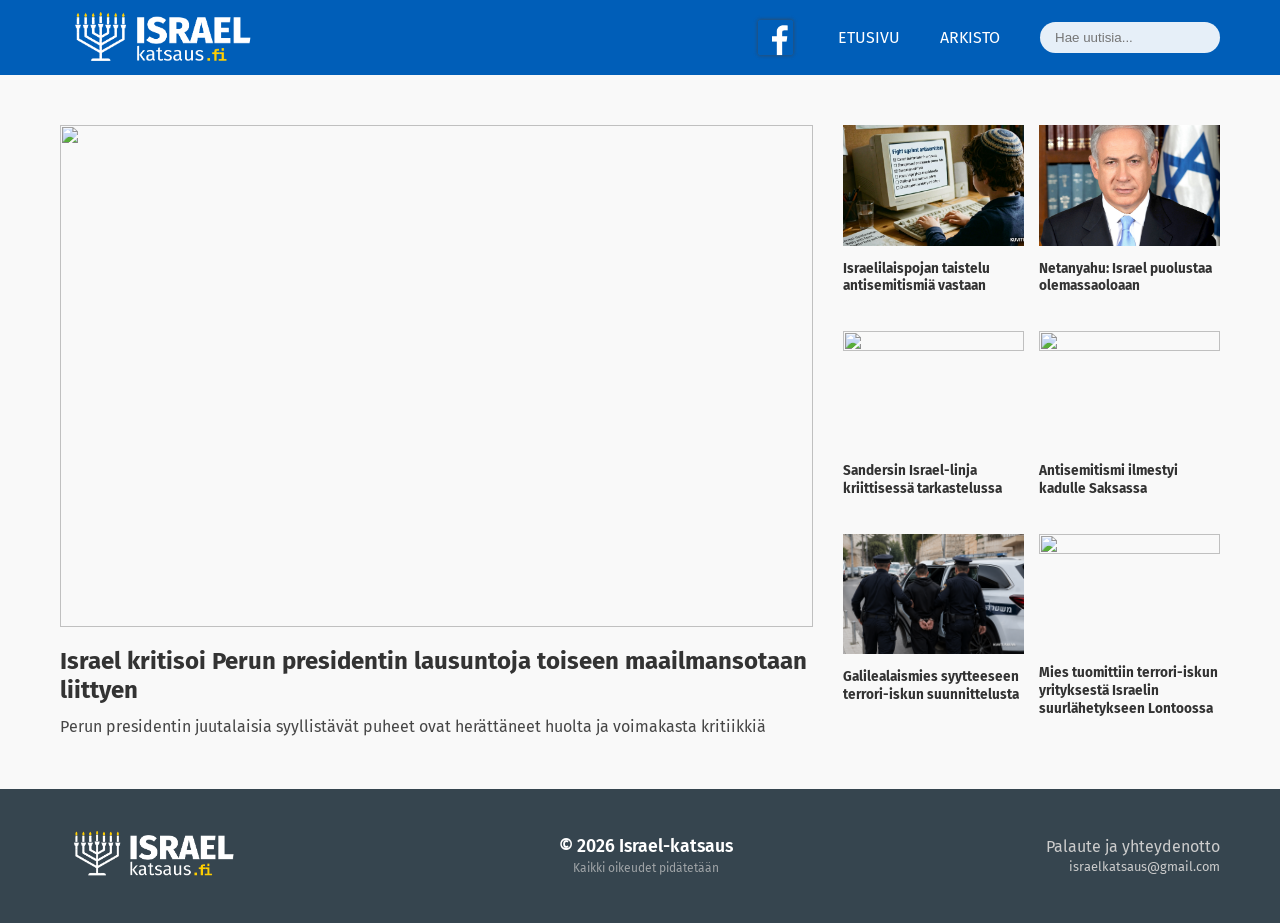
==== commit 0dab29e6: "Update index.html" ====
--- a/index.html
+++ b/index.html
@@ -1,59 +1,185 @@
 <!DOCTYPE html>
 <html lang="fi">
+
 <head>
+
     <meta charset="UTF-8">
-    <meta name="viewport" content="width=device-width, initial-scale=1.0">
+
+    <meta
+        name="viewport"
+        content="width=device-width, initial-scale=1.0"
+    >
+
     <title>Israel-katsaus</title>
 
-    <meta name="description" content="Uutiset ja selkeät tilannekatsaukset Israelista. Seuraamme myös antisemitismiä ja tuomme esiin uutisia, joita et muualta välttämättä löydä">
-    
-    <link rel="icon" type="image/png" href="assets/favicon-google.png" sizes="48x48">
+    <meta
+        name="description"
+        content="Israel-uutiset Lähi-idästä ja maailmalta"
+    >
 
-    <link id="dynamic-favicon" rel="icon" type="image/png" href="assets/favicon-dark.png">
+    <!-- OPEN GRAPH -->
 
-    <link rel="stylesheet" href="styles.css">
-    <link href="https://fonts.googleapis.com/css2?family=Fira+Sans:ital,wght@0,400;0,700;1,700&display=swap" rel="stylesheet">
+    <meta
+        property="og:type"
+        content="article"
+    >
+
+    <meta
+        property="og:site_name"
+        content="Israel-katsaus"
+    >
+
+    <meta
+        property="og:title"
+        content="Israel-katsaus"
+    >
+
+    <meta
+        property="og:description"
+        content="Israel-uutiset Lähi-idästä ja maailmalta"
+    >
+
+    <!-- VAIHDA DOMAIN JA KUVA -->
+
+    <meta
+        property="og:image"
+        content="https://github.com/israelkatsaus/israelkatsaus.github.io/blob/main/assets/LOGO.png?raw=true"
+    >
+
+    <!-- TWITTER / X -->
+
+    <meta
+        property="twitter:card"
+        content="summary_large_image"
+    >
+
+    <!-- FAVICON -->
+
+    <link
+        rel="icon"
+        type="image/png"
+        href="assets/favicon-google.png"
+        sizes="48x48"
+    >
+
+    <link
+        id="dynamic-favicon"
+        rel="icon"
+        type="image/png"
+        href="assets/favicon-dark.png"
+    >
+
+    <!-- CSS -->
+
+    <link
+        rel="stylesheet"
+        href="styles.css"
+    >
+
+    <!-- FONTIT -->
+
+    <link
+        href="https://fonts.googleapis.com/css2?family=Fira+Sans:ital,wght@0,400;0,700;1,700&display=swap"
+        rel="stylesheet"
+    >
+
 </head>
+
 <body>
+
     <div id="navbar-placeholder"></div>
 
     <main class="container content-wrapper">
-        <div id="search-results-container" style="display:none;">
-            <h2 class="section-title">Hakutulokset</h2>
-            <div id="search-grid" class="archive-grid"></div>
+
+        <div
+            id="search-results-container"
+            style="display:none;"
+        >
+
+            <h2 class="section-title">
+                Hakutulokset
+            </h2>
+
+            <div
+                id="search-grid"
+                class="archive-grid"
+            ></div>
+
             <hr>
+
         </div>
 
         <div id="front-page-layout">
+
             <div id="main-article-area"></div>
-            <div id="side-articles-area" class="side-grid"></div>
+
+            <div
+                id="side-articles-area"
+                class="side-grid"
+            ></div>
+
         </div>
+
     </main>
 
     <div id="footer-placeholder"></div>
 
     <script src="script.js"></script>
+
     <script>
+
         window.onload = () => {
+
             // Ladataan komponentit
-            loadComponent('navbar-placeholder', 'navbar.html', () => {
-                initNavbar();
+
+            loadComponent(
+                'navbar-placeholder',
+                'navbar.html',
+                () => {
+
+                    initNavbar();
                 
-                // Tarkistetaan heti latauksen jälkeen, onko URL:ssa hakusana
-                const params = new URLSearchParams(window.location.search);
-                const query = params.get('search');
-                if (query) {
-                    executeSearch(query);
-                    // Täytetään hakukenttä näkyviin
-                    const searchInput = document.getElementById('search-input');
-                    if (searchInput) searchInput.value = query;
-                } else {
-                    renderFrontPage();
+                    // Tarkistetaan heti latauksen jälkeen,
+                    // onko URL:ssa hakusana
+
+                    const params =
+                        new URLSearchParams(
+                            window.location.search
+                        );
+
+                    const query =
+                        params.get('search');
+
+                    if (query) {
+
+                        executeSearch(query);
+
+                        // Täytetään hakukenttä näkyviin
+
+                        const searchInput =
+                            document.getElementById(
+                                'search-input'
+                            );
+
+                        if (searchInput) {
+
+                            searchInput.value = query;
+                        }
+
+                    } else {
+
+                        renderFrontPage();
+                    }
                 }
-            });
+            );
             
-            loadComponent('footer-placeholder', 'footer.html');
+            loadComponent(
+                'footer-placeholder',
+                'footer.html'
+            );
         };
+
     </script>
+
 </body>
 </html>
--- a/styles.css
+++ b/styles.css
@@ -12,7 +12,7 @@
 
 @media (prefers-color-scheme: dark) {
     :root {
-        /* Tumman teeman värit */
+        /* Tumman teema värit */
         --bg-color: #121212;
         --text-color: #e0e0e0;
         --card-bg: #1e1e1e;
@@ -21,7 +21,11 @@
     }
 }
 
-* { box-sizing: border-box; margin: 0; padding: 0; }
+* { 
+    box-sizing: border-box; 
+    margin: 0; 
+    padding: 0; 
+}
 
 html {
     overflow-y: scroll;
@@ -37,7 +41,10 @@
     transition: background-color 0.3s ease, color 0.3s ease;
 }
 
-a { text-decoration: none; color: inherit; }
+a { 
+    text-decoration: none; 
+    color: inherit; 
+}
 
 .container { 
     max-width: 1200px; 
@@ -52,13 +59,14 @@
     padding-bottom: 50px; 
 }
 
-/* YLÄPALKKI (NAVBAR) -STABIILI FLEXBOX-TOTEUTUS */
+/* YLÄPALKKI (NAVBAR) */
 .navbar { 
     background-color: var(--navbar-bg); 
     height: 75px; 
     position: sticky; 
     top: 0; 
     z-index: 1000;
+    transition: background-color 0.3s ease;
 }
 
 .nav-container { 
@@ -67,66 +75,54 @@
     height: 100%; 
     display: flex; 
     align-items: center; 
-    justify-content: space-between; /* Pitää vasemman ja oikean reunan paikoillaan */
     padding: 0 20px;
-}
-
-/* Vasen reuna (Logo) */
+    position: relative;
+}
+
 .nav-logo { 
-    display: flex;
+    max-height: 55px; 
+    width: auto; 
+    display: block; 
+}
+
+.nav-center-right { 
+    display: flex; 
+    align-items: center; 
+    margin-left: auto; 
+    width: 60%;
+    justify-content: flex-end;
+}
+
+.nav-links { 
+    display: flex; 
+    gap: 40px; 
+    margin-right: 40px;
     align-items: center;
-    flex-shrink: 0; /* Estää tekstilogoa menemästä kasaan */
-}
-
-.nav-logo a { 
-    color: white; 
-    font-size: 1.5rem; 
-    font-weight: 700; 
-    white-space: nowrap;
-}
-
-/* Oikea reuna (Linkit + Haku) */
-.nav-center-right { 
-    display: flex; 
-    align-items: center; 
-    gap: 30px;
-    flex-shrink: 0;
-}
-
-.nav-links { 
-    display: flex; 
-    align-items: center; 
-    gap: 25px; 
 }
 
 .nav-links a { 
     color: white; 
     font-weight: 400; 
     font-size: 1rem; 
-    white-space: nowrap;
-}
-
-/* Facebook-ikoni */
-.nav-fb-link {
-    display: inline-flex;
-    align-items: center;
-}
-
-.fb-icon-top {
-    height: 22px; 
-    width: auto;
+}
+
+/* FACEBOOK LOGO */
+.facebook-nav-icon {
+    width: 45px;
+    height: 45px;
+    object-fit: contain;
     display: block;
-    transition: transform 0.2s ease;
-}
-
-.fb-icon-top:hover {
-    transform: scale(1.1); 
-}
-
-/* Hakukenttä */
-.search-container {
+}
+
+/* Desktop-facebook näkyviin */
+.facebook-desktop-link {
     display: flex;
     align-items: center;
+}
+
+/* Mobiililogo piilossa desktopissa */
+.facebook-mobile-link {
+    display: none;
 }
 
 #search-input { 
@@ -146,16 +142,52 @@
     margin-top: 20px;
 }
 
-.img-container-32 { width: 100%; aspect-ratio: 3/2; overflow: hidden; margin-bottom: 20px; }
-.img-container-32 img { width: 100%; height: 100%; object-fit: cover; }
-
-.main-article-card h2 { margin-bottom: 10px; line-height: 1.2; cursor: pointer; }
-.main-article-card p { line-height: 1.5; opacity: 0.9; }
-
-.side-grid { display: grid; grid-template-columns: 1fr 1fr; gap: 15px; }
-.side-card { cursor: pointer; }
-.side-card img { width: 100%; aspect-ratio: 3/2; object-fit: cover; margin-bottom: 10px; }
-.side-card h4 { font-size: 0.85rem; line-height: 1.3; font-weight: 700; }
+.img-container-32 { 
+    width: 100%; 
+    aspect-ratio: 3/2; 
+    overflow: hidden; 
+    margin-bottom: 20px; 
+}
+
+.img-container-32 img { 
+    width: 100%; 
+    height: 100%; 
+    object-fit: cover; 
+}
+
+.main-article-card h2 { 
+    margin-bottom: 10px; 
+    line-height: 1.2; 
+    cursor: pointer; 
+}
+
+.main-article-card p { 
+    line-height: 1.5; 
+    opacity: 0.9; 
+}
+
+.side-grid { 
+    display: grid; 
+    grid-template-columns: 1fr 1fr; 
+    gap: 15px; 
+}
+
+.side-card { 
+    cursor: pointer; 
+}
+
+.side-card img { 
+    width: 100%; 
+    aspect-ratio: 3/2; 
+    object-fit: cover; 
+    margin-bottom: 10px; 
+}
+
+.side-card h4 { 
+    font-size: 0.85rem; 
+    line-height: 1.3; 
+    font-weight: 700; 
+}
 
 /* ARKISTO & HAKU */
 .archive-grid { 
@@ -164,8 +196,17 @@
     gap: 25px; 
     margin-top: 20px; 
 }
-.news-card { cursor: pointer; }
-.news-card img { width: 100%; aspect-ratio: 3/2; object-fit: cover; margin-bottom: 10px; }
+
+.news-card { 
+    cursor: pointer; 
+}
+
+.news-card img { 
+    width: 100%; 
+    aspect-ratio: 3/2; 
+    object-fit: cover; 
+    margin-bottom: 10px; 
+}
 
 /* AVATTU UUTINEN */
 .article-page-layout { 
@@ -183,91 +224,190 @@
     display: block; 
 }
 
-.full-article h1 { font-size: 1.8rem; margin-bottom: 20px; line-height: 1.3; }
-.article-ingress { font-weight: 700; margin-bottom: 1.5rem; line-height: 1.6; }
-.article-body p { margin-bottom: 1.5rem; line-height: 1.6; }
-.article-author { font-style: italic; font-weight: bold; font-size: 0.85rem; margin-top: 20px; }
-
-.share-box { margin-top: 1.5rem; }
-.share-box p { font-size: 0.9rem; font-weight: bold; margin-bottom: 8px; }
-.share-links { display: flex; gap: 15px; align-items: center; }
+.full-article h1 { 
+    font-size: 1.8rem; 
+    margin-bottom: 20px; 
+    line-height: 1.3; 
+}
+
+.article-ingress { 
+    font-weight: 700; 
+    margin-bottom: 1.5rem; 
+    line-height: 1.6; 
+}
+
+/* UUTISEN META */
+.article-meta {
+    font-size: 0.75rem;
+    font-weight: 300;
+    color: #a0b0b0;
+    margin-top: 12px;
+    line-height: 1.7;
+}
+
+.article-meta div {
+    display: block;
+}
+
+.article-meta-divider {
+    width: 60px;
+    height: 1px;
+    background-color: #005EB8;
+    margin-top: 12px;
+}
+
+/* Tyhjää tilaa ennen leipätekstiä */
+.article-body-spacing {
+    height: 28px;
+}
+
+.article-body p { 
+    margin-bottom: 1.5rem; 
+    line-height: 1.6; 
+}
+
+.article-author { 
+    font-style: italic; 
+    font-weight: bold; 
+    font-size: 0.85rem; 
+    margin-top: 20px; 
+}
+
+.share-box { 
+    margin-top: 1.5rem; 
+}
+
+.share-box p { 
+    font-size: 0.9rem; 
+    font-weight: bold; 
+    margin-bottom: 8px; 
+}
+
+.share-links { 
+    display: flex; 
+    gap: 15px; 
+    align-items: center; 
+}
+
 .share-links img { 
     width: 45px; 
     height: 45px; 
     cursor: pointer; 
-    filter: grayscale(0.2); 
-} 
-.divider { border-bottom: 1px solid var(--border-color); width: 60px; margin-top: 15px; }
-
-/* SIVUPALKKI (LATEST SIDEBAR) */
+    filter: grayscale(0.2);
+}
+
+.divider { 
+    border-bottom: 1px solid #005EB8;
+    width: 60px; 
+    margin-top: 15px; 
+}
+
+.share-box .divider {
+    margin-bottom: 15px;
+}
+
+/* SIVUPALKKI */
 .sidebar-main-title {
     font-size: 1.1rem;
     font-weight: 700;
     margin-bottom: 15px;
     text-transform: uppercase;
 }
-.sidebar-item { padding: 12px 0; border-bottom: 1px solid var(--border-color); cursor: pointer; }
-.sidebar-item p { font-size: 0.9rem; font-weight: 400; line-height: 1.4; }
-
-/* ALAPALKKI (FOOTER) */
-.footer { background-color: var(--footer-bg); color: var(--footer-text); padding: 40px 0; margin-top: auto; }
-.footer-container { display: flex; justify-content: space-between; align-items: center; max-width: 1200px; margin: 0 auto; padding: 0 20px; }
-.footer-logo { height: 50px; }
-
-.footer-copyright { text-align: center; }
+
+.sidebar-item { 
+    padding: 12px 0; 
+    border-bottom: 1px solid var(--border-color); 
+    cursor: pointer; 
+}
+
+.sidebar-item p { 
+    font-size: 0.9rem; 
+    font-weight: 400; 
+    line-height: 1.4; 
+}
+
+/* ALAPALKKI */
+.footer { 
+    background-color: var(--footer-bg); 
+    color: var(--footer-text); 
+    padding: 40px 0; 
+    margin-top: auto; 
+}
+
+.footer-container { 
+    display: flex; 
+    justify-content: space-between; 
+    align-items: center; 
+    max-width: 1200px; 
+    margin: 0 auto; 
+    padding: 0 20px; 
+}
+
+.footer-logo { 
+    height: 50px; 
+}
+
+.footer-copyright { 
+    text-align: center; 
+}
+
 .footer-main-text { 
     font-size: 1.1rem; 
     font-weight: 600; 
     color: #fff; 
     margin-bottom: 4px; 
 }
+
 .footer-sub-text { 
     font-size: 0.75rem; 
     opacity: 0.7; 
 }
 
-.footer-contact { text-align: right; line-height: 1.4; }
-.email-text { font-size: 0.8rem; }
-
-/* MOBIILINÄKYMÄ (ALLE 768px) - PUHDISTETTU JA STAATTINEN */
-.hamburger { display: none; background: none; border: none; flex-direction: column; gap: 5px; cursor: pointer; }
-.hamburger span { width: 25px; height: 3px; background-color: white; }
+.footer-contact { 
+    text-align: right; 
+    line-height: 1.4; 
+}
+
+.email-text { 
+    font-size: 0.8rem; 
+}
+
+/* MOBIILINÄKYMÄ */
+.hamburger { 
+    display: none; 
+    background: none; 
+    border: none; 
+    flex-direction: column; 
+    gap: 5px; 
+    cursor: pointer; 
+}
+
+.hamburger span { 
+    width: 25px; 
+    height: 3px; 
+    background-color: white; 
+}
 
 @media (max-width: 768px) {
-    .nav-container {
-        justify-content: space-between; /* Pitää hampurilaisen vasemmalla ja logon keskellä/oikealla */
-    }
 
     .hamburger { 
         display: flex; 
-        z-index: 1002; 
-    }
-    
-    .nav-logo {
-        position: absolute;
-        left: 50%;
-        transform: translateX(-50%);
-        z-index: 1000;
-    }
-
-    .nav-logo a {
-        font-size: 1.3rem; /* Hieman pienempi jotta mahtuu varmasti */
+        position: absolute; 
+        left: 20px; 
     }
     
     .nav-center-right { 
         display: none; 
-        position: fixed; 
+        position: absolute; 
         top: 75px; 
         left: 0; 
         width: 100%; 
-        height: calc(100vh - 75px);
         background: var(--navbar-bg); 
         flex-direction: column; 
-        padding: 40px 0;
+        padding: 30px 0;
         align-items: center;
-        justify-content: flex-start;
-        gap: 35px;
-        z-index: 1001;
+        justify-content: center;
+        text-align: center;
     }
     
     .nav-center-right.active { 
@@ -276,24 +416,16 @@
     
     .nav-links { 
         flex-direction: column; 
-        gap: 30px; 
+        gap: 25px; 
+        margin-right: 0; 
+        margin-bottom: 30px; 
         width: 100%;
-        align-items: center;
     }
 
     .nav-links a {
-        font-size: 1.4rem;
+        font-size: 1.2rem;
         display: block;
         width: 100%;
-        text-align: center;
-    }
-
-    .nav-fb-link {
-        justify-content: center;
-    }
-
-    .fb-icon-top {
-        height: 28px; 
     }
 
     .search-container {
@@ -306,14 +438,51 @@
     #search-input { 
         width: 80%; 
         max-width: 300px;
-        font-size: 1rem;
-        padding: 10px 15px;
-    }
-    
-    /* Sivuston muut layout-muutokset mobiilissa */
-    #front-page-layout, .article-page-layout { grid-template-columns: 1fr; }
-    .side-grid { grid-template-columns: 1fr 1fr; }
-    
-    .footer-container { flex-direction: column; gap: 25px; text-align: center; }
-    .footer-contact { text-align: center; }
-}
+    }
+    
+    .nav-logo {
+        position: absolute;
+        left: 50%;
+        transform: translateX(-50%);
+        top: 15px; 
+        height: 45px; 
+    }
+
+    /* Piilotetaan desktop-facebook mobiilissa */
+    .facebook-desktop-link {
+        display: none !important;
+    }
+
+    /* Näytetään mobiili-facebook oikeassa reunassa */
+    .facebook-mobile-link {
+        display: block;
+        position: absolute;
+        right: 20px;
+        top: 18px;
+        z-index: 1001;
+    }
+
+    .facebook-nav-icon {
+        width: 40px;
+        height: 40px;
+    }
+    
+    #front-page-layout,
+    .article-page-layout { 
+        grid-template-columns: 1fr; 
+    }
+
+    .side-grid { 
+        grid-template-columns: 1fr 1fr; 
+    }
+    
+    .footer-container { 
+        flex-direction: column; 
+        gap: 25px; 
+        text-align: center; 
+    }
+
+    .footer-contact { 
+        text-align: center; 
+    }
+}
